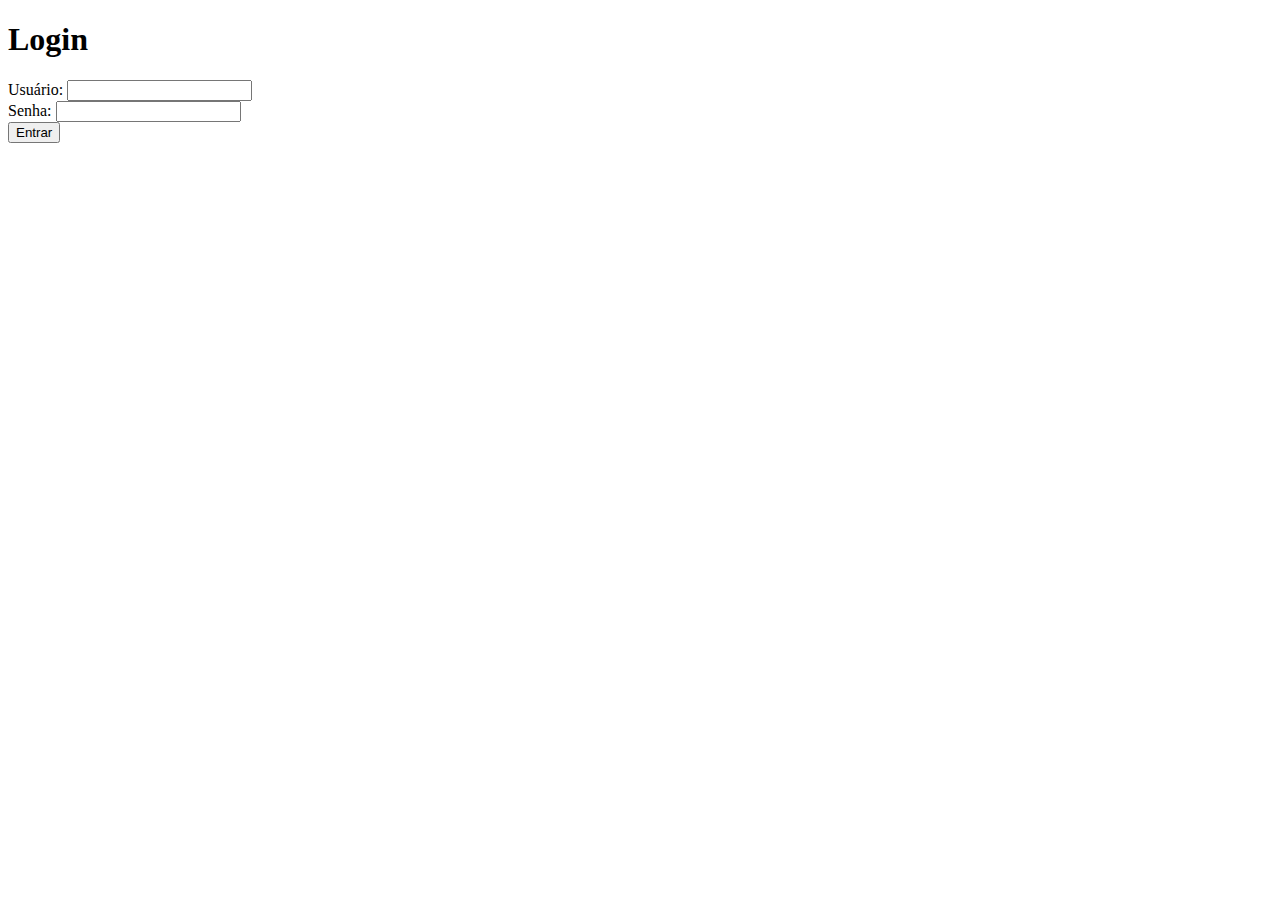
==== index.html @ 43a47bff "Create index.html" ====
<!DOCTYPE html>
<html lang="pt-BR">
<head>
    <meta charset="UTF-8">
    <meta name="viewport" content="width=device-width, initial-scale=1.0">
    <title>Página de Login</title>
    <link rel="stylesheet" href="styles.css">
    <script>
        function validarLogin() {
            const usuario = document.getElementById("usuario").value;
            const senha = document.getElementById("senha").value;
            const mensagemErro = document.getElementById("mensagem-erro");

            if (usuario === "vitor" && senha === "137") {
                window.location.href = "index2.html"; // Redireciona para a segunda página
            } else {
                mensagemErro.innerText = "Usuário ou senha incorretos. Tente novamente.";
            }
        }
    </script>
</head>
<body>
    <div class="container">
        <h1>Login</h1>
        <form onsubmit="event.preventDefault(); validarLogin();">
            <div class="input-container">
                <label for="usuario">Usuário:</label>
                <input type="text" id="usuario" required>
            </div>
            <div class="input-container">
                <label for="senha">Senha:</label>
                <input type="password" id="senha" required>
            </div>
            <button type="submit">Entrar</button>
            <p id="mensagem-erro" class="error-message"></p>
        </form>
    </div>
</body>
</html>
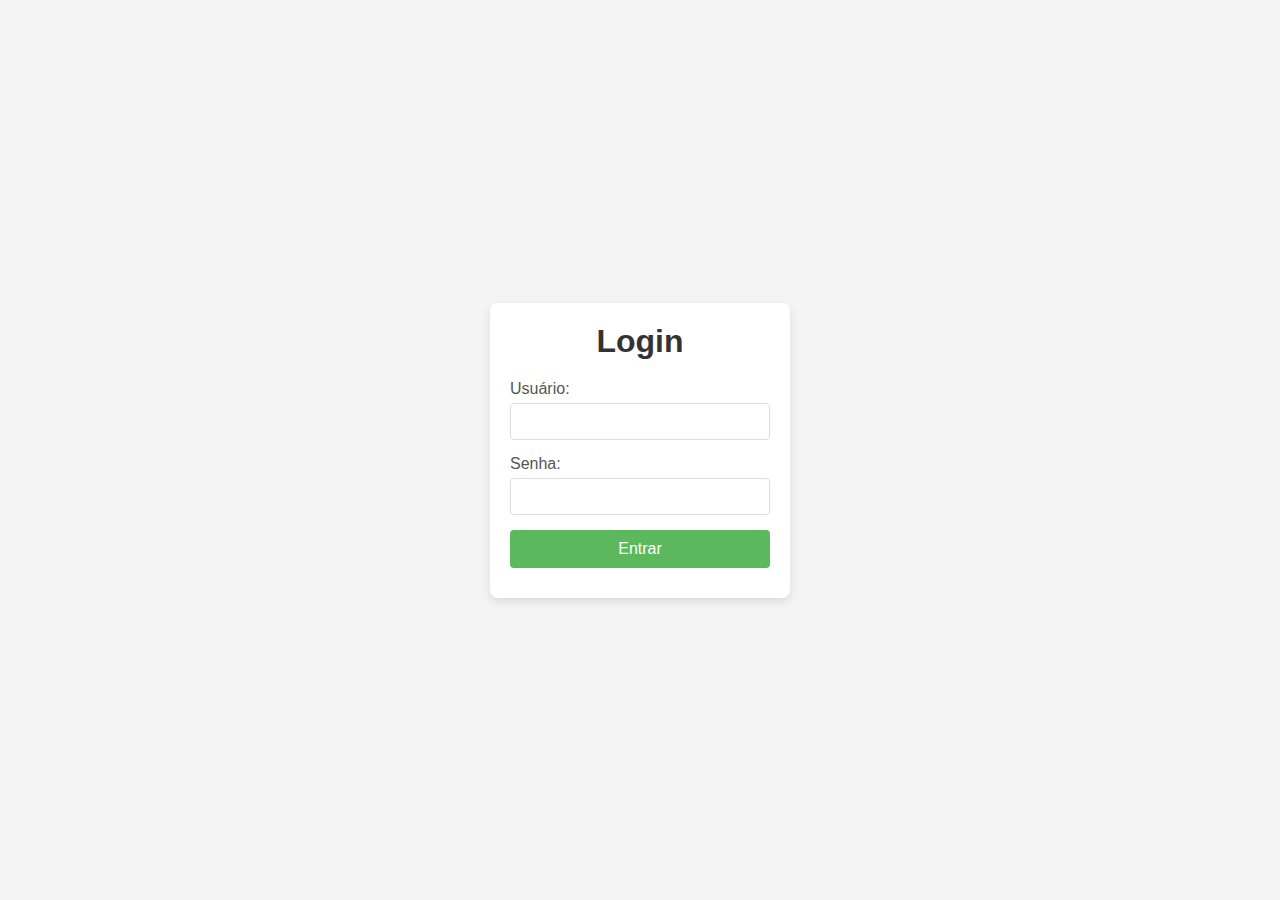
==== commit f8315b7a: "Update index.html" ====
--- a/index.html
+++ b/index.html
@@ -12,7 +12,7 @@
             const mensagemErro = document.getElementById("mensagem-erro");
 
             if (usuario === "vitor" && senha === "137") {
-                window.location.href = "index2.html"; // Redireciona para a segunda página
+                window.location.href = "calc.html"; // Redireciona para a segunda página
             } else {
                 mensagemErro.innerText = "Usuário ou senha incorretos. Tente novamente.";
             }
--- a/styles.css
+++ b/styles.css
@@ -0,0 +1,66 @@
+* {
+    margin: 0;
+    padding: 0;
+    box-sizing: border-box;
+}
+
+body {
+    font-family: 'Arial', sans-serif;
+    background-color: #f4f4f4;
+    display: flex;
+    justify-content: center;
+    align-items: center;
+    height: 100vh;
+}
+
+.container {
+    background-color: #fff;
+    padding: 20px;
+    border-radius: 8px;
+    box-shadow: 0 4px 10px rgba(0, 0, 0, 0.1);
+    width: 300px;
+    text-align: center;
+}
+
+h1 {
+    color: #333;
+    margin-bottom: 20px;
+}
+
+.input-container {
+    margin-bottom: 15px;
+    text-align: left;
+}
+
+label {
+    display: block;
+    margin-bottom: 5px;
+    color: #555;
+}
+
+input {
+    width: 100%;
+    padding: 10px;
+    border: 1px solid #ddd;
+    border-radius: 4px;
+}
+
+button {
+    width: 100%;
+    padding: 10px;
+    background-color: #5cb85c;
+    color: white;
+    border: none;
+    border-radius: 4px;
+    cursor: pointer;
+    font-size: 16px;
+}
+
+button:hover {
+    background-color: #4cae4c;
+}
+
+.error-message {
+    color: #e74c3c;
+    margin-top: 10px;
+}
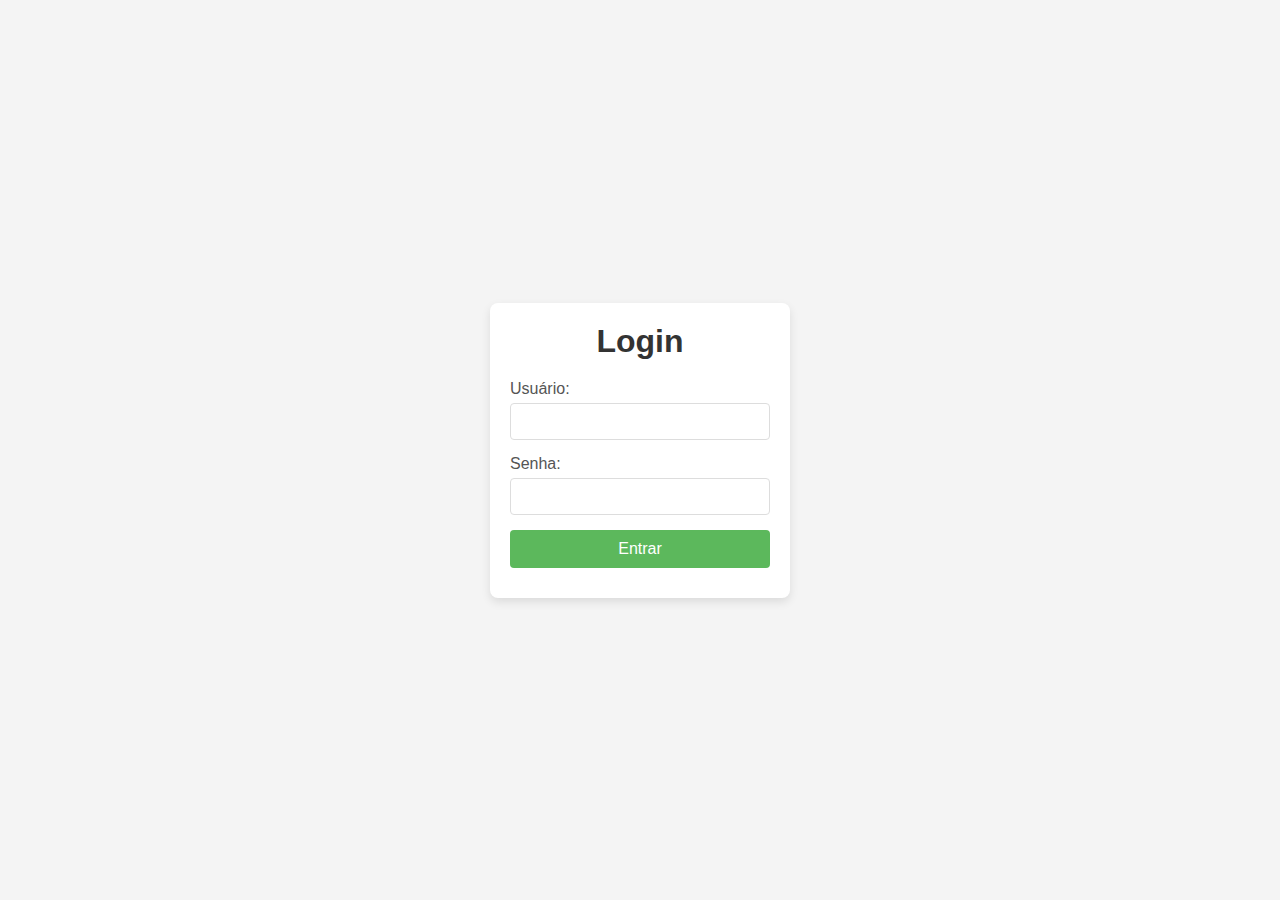
==== commit 0346355c: "Update index.html" ====
--- a/index.html
+++ b/index.html
@@ -12,7 +12,7 @@
             const mensagemErro = document.getElementById("mensagem-erro");
 
             if (usuario === "vitor" && senha === "137") {
-                window.location.href = "calc.html"; // Redireciona para a segunda página
+                window.location.href = "menu.html"; // Redireciona para a segunda página
             } else {
                 mensagemErro.innerText = "Usuário ou senha incorretos. Tente novamente.";
             }
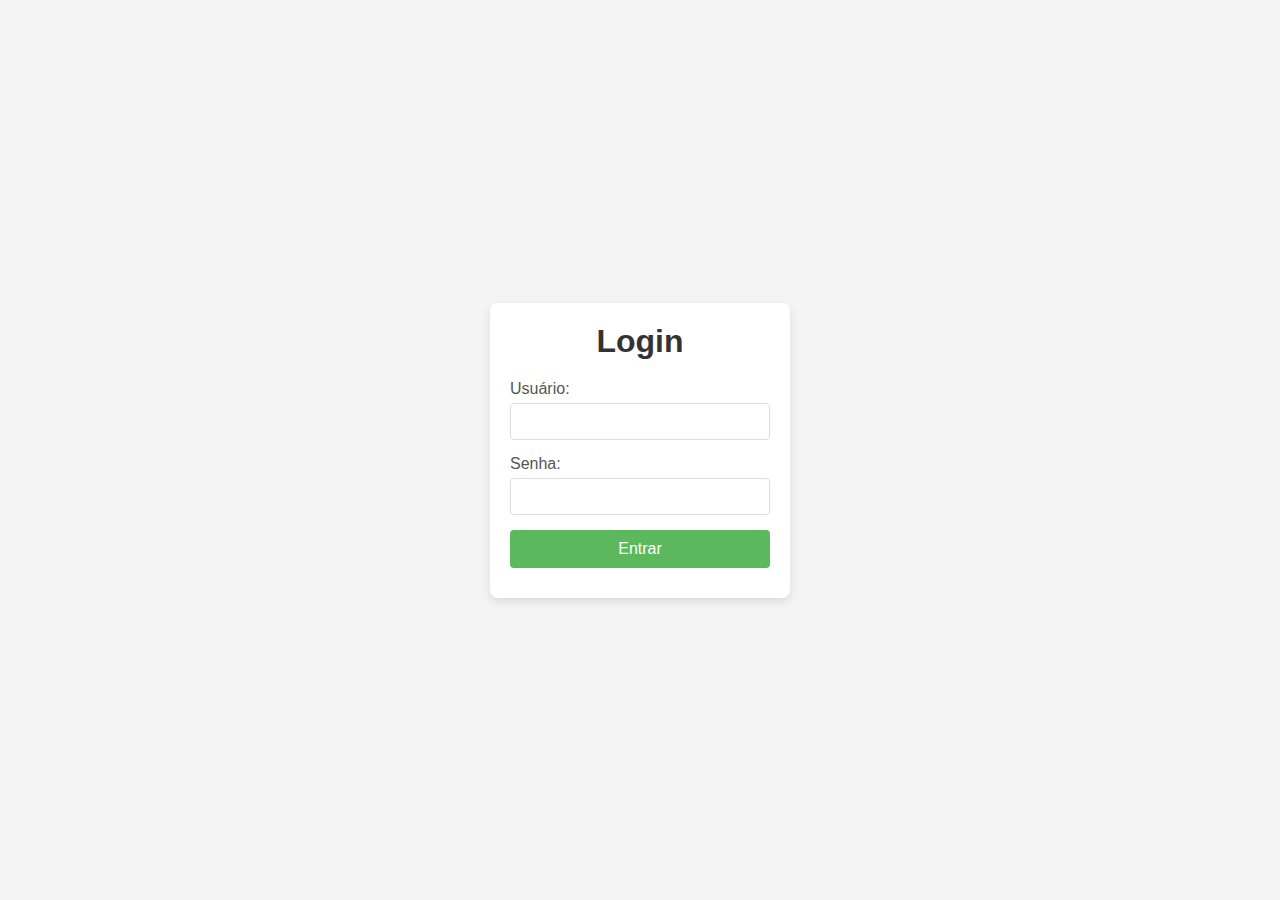
==== commit 809f2523: "Update index.html" ====
--- a/index.html
+++ b/index.html
@@ -11,7 +11,7 @@
             const senha = document.getElementById("senha").value;
             const mensagemErro = document.getElementById("mensagem-erro");
 
-            if (usuario === "vitor" && senha === "137") {
+            if (usuario === "vitor" && senha === "00") {
                 window.location.href = "menu.html"; // Redireciona para a segunda página
             } else {
                 mensagemErro.innerText = "Usuário ou senha incorretos. Tente novamente.";
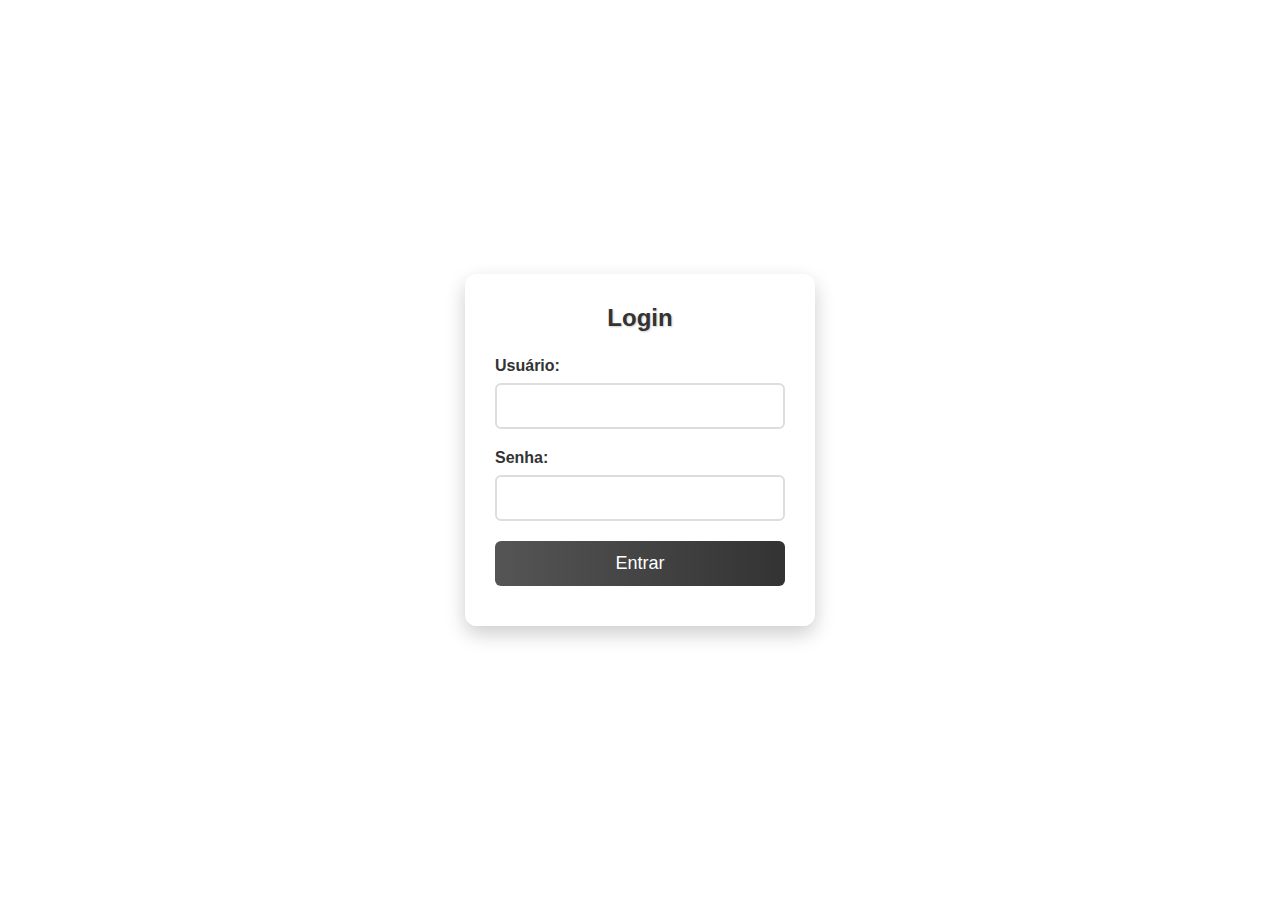
==== commit c4ff233c: "Update index.html" ====
--- a/index.html
+++ b/index.html
@@ -11,7 +11,7 @@
             const senha = document.getElementById("senha").value;
             const mensagemErro = document.getElementById("mensagem-erro");
 
-            if (usuario === "vitor" && senha === "00") {
+            if (usuario === "admin" && senha === "0000") {
                 window.location.href = "menu.html"; // Redireciona para a segunda página
             } else {
                 mensagemErro.innerText = "Usuário ou senha incorretos. Tente novamente.";
--- a/styles.css
+++ b/styles.css
@@ -6,61 +6,89 @@
 
 body {
     font-family: 'Arial', sans-serif;
-    background-color: #f4f4f4;
+    background-image: url('fundopaisagem.jpg'); /* Altere para o caminho da sua imagem */
+    background-size: cover;
+    background-position: center;
     display: flex;
     justify-content: center;
     align-items: center;
     height: 100vh;
+    color: #fff;
 }
 
 .container {
-    background-color: #fff;
-    padding: 20px;
-    border-radius: 8px;
-    box-shadow: 0 4px 10px rgba(0, 0, 0, 0.1);
-    width: 300px;
+    background-color: rgba(255, 255, 255, 0.9);
+    padding: 30px;
+    border-radius: 12px;
+    box-shadow: 0 8px 20px rgba(0, 0, 0, 0.2);
+    width: 350px;
     text-align: center;
+    transition: transform 0.3s;
+}
+
+.container:hover {
+    transform: translateY(-5px);
 }
 
 h1 {
     color: #333;
-    margin-bottom: 20px;
+    margin-bottom: 25px;
+    font-size: 24px;
+    text-shadow: 1px 1px 2px rgba(0, 0, 0, 0.2);
 }
 
 .input-container {
-    margin-bottom: 15px;
+    margin-bottom: 20px;
     text-align: left;
 }
 
 label {
     display: block;
-    margin-bottom: 5px;
-    color: #555;
+    margin-bottom: 8px;
+    color: #333;
+    font-weight: bold;
 }
 
 input {
     width: 100%;
-    padding: 10px;
-    border: 1px solid #ddd;
-    border-radius: 4px;
+    padding: 12px;
+    border: 2px solid #ddd;
+    border-radius: 6px;
+    transition: border-color 0.3s;
+    font-size: 16px;
+}
+
+input:focus {
+    border-color: #6a11cb;
+    outline: none;
 }
 
 button {
     width: 100%;
-    padding: 10px;
-    background-color: #5cb85c;
+    padding: 12px;
+    background: linear-gradient(to right, #555, #333);
     color: white;
     border: none;
-    border-radius: 4px;
+    border-radius: 6px;
     cursor: pointer;
-    font-size: 16px;
+    font-size: 18px;
+    transition: background-color 0.3s, transform 0.2s;
 }
 
 button:hover {
-    background-color: #4cae4c;
+    background: linear-gradient(to right, #444, #222);
+    transform: scale(1.05);
+}
+
+.result-message {
+    color: #333;
+    margin-top: 15px;
+    font-size: 18px;
+    font-weight: bold;
 }
 
 .error-message {
     color: #e74c3c;
     margin-top: 10px;
+    font-weight: bold;
 }
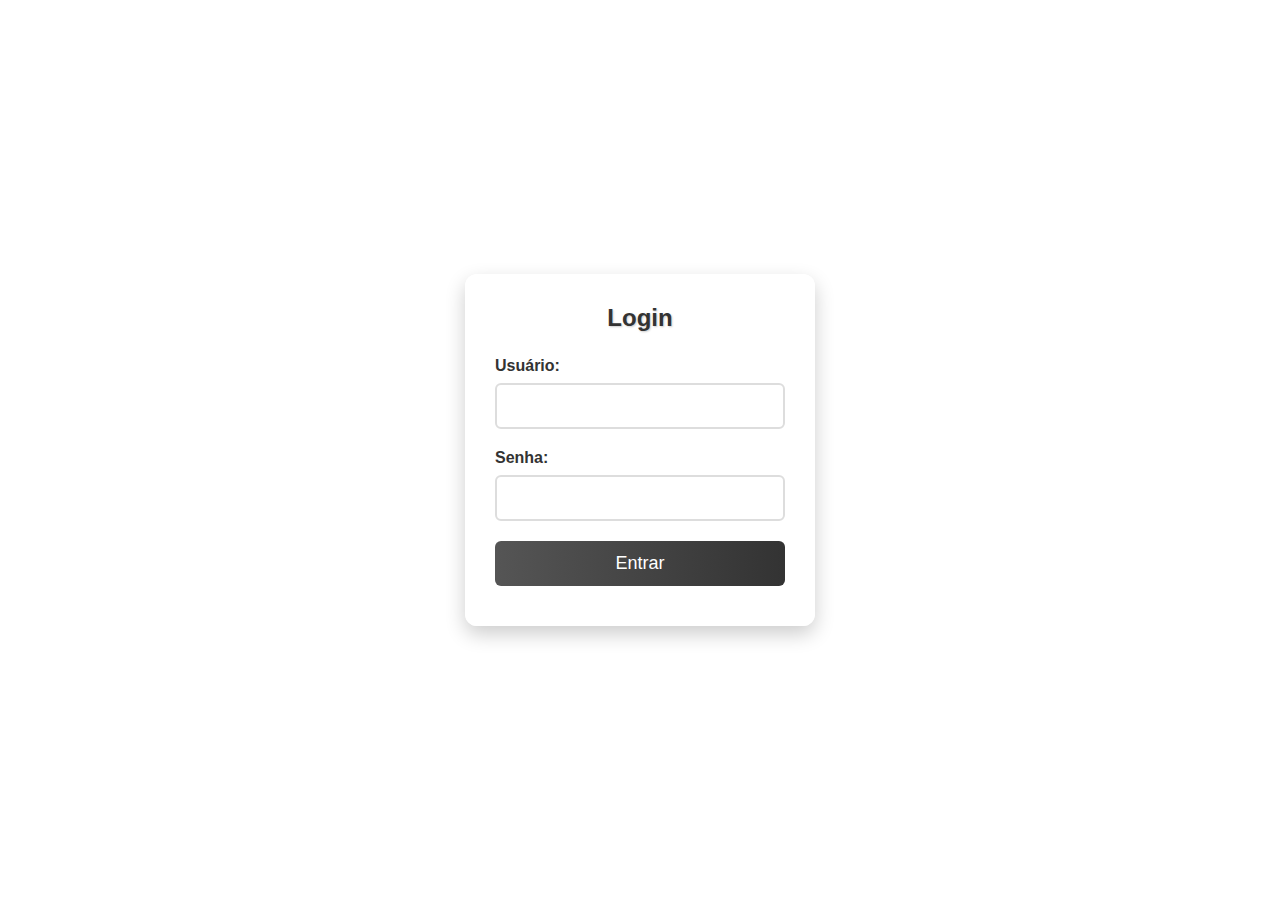
==== commit 94e1b9c8: "Update index.html" ====
--- a/index.html
+++ b/index.html
@@ -12,9 +12,9 @@
             const mensagemErro = document.getElementById("mensagem-erro");
 
             if (usuario === "admin" && senha === "0000") {
-                window.location.href = "menu.html"; // Redireciona para a segunda página
+                window.location.href = "menu.html";
             } else {
-                mensagemErro.innerText = "Usuário ou senha incorretos. Tente novamente.";
+                mensagemErro.innerText = "Usuário ou senha incorretos.";
             }
         }
     </script>
